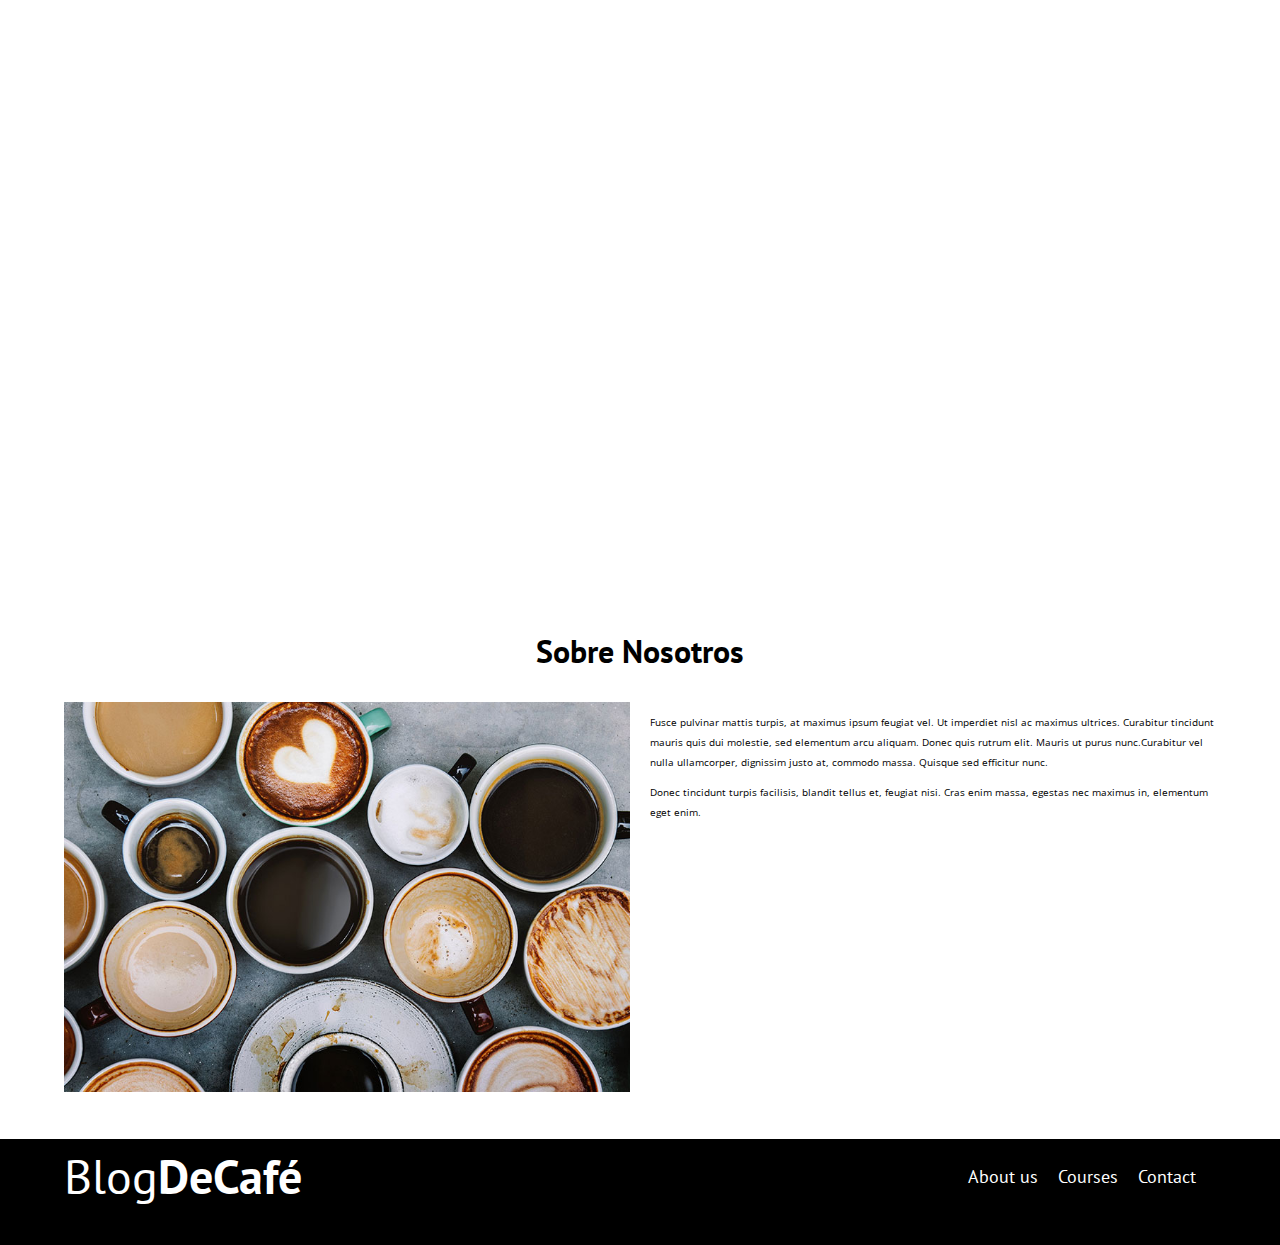
==== about_us.html @ 814a5c5e "Add files via upload" ====
<!DOCTYPE html>
<html lang="en">
<head>
    <meta charset="UTF-8">
    <meta http-equiv="X-UA-Compatible" content="IE=edge">
    <meta name="viewport" content="width=device-width, initial-scale=1.0">
    <title>BLog</title>
    <link rel="stylesheet" href="css/normalize.css">
    <link rel="preconnect" href="https://fonts.googleapis.com">
    <link rel="preconnect" href="https://fonts.gstatic.com" crossorigin>
    <link href="https://fonts.googleapis.com/css2?family=Open+Sans&family=PT+Sans:wght@400;700&display=swap"
        rel="stylesheet">
    <link rel="stylesheet" href="css/styles.css">

</head>
<body>
    <header class="header">

        <div class="contenedor"><!--Queremos que esté centrado-->
            <div class="barra">
                <a class="logo" href="index.html">
                    <h1 class="logo__nombre no-margin centrar-texto">Blog<span class="logo__bold">DeCafé</span></h1>
                </a>
                <nav class="nav">
                    <a href="About_us.html" class="nav__link">About us</a>
                    <a href="courses.html" class="nav__link">Courses</a>
                    <a href="contact.html" class="nav__link">Contact</a>
                </nav>
            </div>
        </div>
        <div class="header__texto">
            <h2 class="no-margin"> Blog de café</h2>
            <p class="no-margin"> Aprende las mejores recetas y consejos</p>
        </div>

        
    </header>

    <main class="contenedor">
        <h3 class="centrar-texto">Sobre Nosotros</h3>
        <div class="sobre-nosotros">
            <div class="sobre-nosotros__imagen">
                <img src="img/nosotros.jpg" alt="imagen us">
            </div>
            <div class="sobre-nosotros__texto">
                <p> Fusce pulvinar mattis turpis, at maximus ipsum feugiat vel. Ut imperdiet nisl ac maximus ultrices. Curabitur
                    tincidunt mauris quis dui molestie, sed elementum arcu aliquam. Donec quis rutrum elit. 
                    Mauris ut purus nunc.Curabitur vel nulla ullamcorper, dignissim justo at, commodo massa. 
                    Quisque sed efficitur nunc.  
                </p>
                
                <p>
                    Donec tincidunt turpis facilisis, blandit tellus et, feugiat nisi.
                    Cras enim massa, egestas nec maximus in, elementum eget enim.
                </p>
            </div>
        </div>
    </main>
    <footer class="footer">
        <div class="contenedor"><!--Queremos que esté centrado-->
            <div class="barra">
                <a class="logo" href="index.html">
                    <h1 class="logo__nombre no-margin centrar-texto">Blog<span class="logo__bold">DeCafé</span></h1>
                </a>
                <nav class="nav">
                    <a href="About_us.html" class="nav__link">About us</a>
                    <a href="courses.html" class="nav__link">Courses</a>
                    <a href="contact.html" class="nav__link">Contact</a>
                </nav>
            </div>
        </div>
    </footer>
    
</body>
</html>
---- css/styles.css ----
/*TODO Globales*/

:root{
    --fuenteHeading: 'PT Sans', sans-serif;
    --fuenteParrafo: 'Open Sans', sans-serif;

    --blanco: #ffffff;
    --gris: #808080;
    --primario: #784D3C;
    --negro: #000000;

}

html{
    box-sizing: border-box; /*? para hacer que el border,padding no afecte el ancho de nuestros elementos*/
    font-size: 62.5%; /*?Para que 1 rem = 10px*/
}

*,
*::before,
*::after{
    box-sizing: inherit;
}

body{
    font-family: var(--fuenteHeading);
    line-height: 2;
}

/**Globales*/
.contenedor{
    /*max-width: 120rem;
    width: 90%;*/ /*? Ahorramos 1 linea y ponemos todos los valores en la linea 34*/
    width: min(90%, 120rem);/*?*/
    margin: 0 auto;

}

a{
    text-decoration: none;
}

h1,h3,h2,h4{
    font-family: var(--fuenteHeading);
    line-height: 1.2;
}
h1{
    font-size: 4.8rem;
}
h2{
    font-size: 4rem;
}
h3{
    font-size: 3.2rem;
}
h4{
    font-size: 2.8rem ;
}

img{
    max-width: 100%;
}


/**Utilidades*/

.no-margin{
    margin: 0;
}

.no-padding{
    padding: 0;
}

.centrar-texto{
    text-align: center;
}

/**Banner*/
.webp .header{
    background-image: url(../img/banner.webp);
}

.no-webp .header{
    background-image: url(../img/banner.jpg);
}
.header{
    
    height: 60rem;
    background-size: cover;
    background-repeat: no-repeat;
    background-position: center center; /*?MEn este caso centrará la imagen responsiva siempre y cuando se use el cover*/

}

.header__texto{
    text-align: center;
    color: var(--blanco);
    margin-top: 5rem;
}

@media (min-width: 768px) {
    .header__texto{
        margin-top: 12rem;
    }
}
@media (min-width: 768px) {
    .barra{
    display: flex;
    justify-content: space-between; /*?Alineacion horizontal*/
    align-items: center; /*?Alineacion vertical*/
    }
}


.logo{
    color: var(--blanco);
}
.logo__nombre{
    font-weight: 400;
}
.logo__bold{
    font-weight: 700;
}

@media (min-width: 768px) {
    .nav{
        display: flex;
        gap: 2rem;
    }
}
.nav{
    
    margin: 1em;
    padding: 1rem;
}

.nav__link{
    display: block; /*?Uno debado de otro*/
    text-align: center;
    font-size: 1.8rem;
    color:var(--blanco);
    
}

@media (min-width: 768px) {
    .contenido-principal{
        display: grid;
        grid-template-columns: 2fr 1fr;
        column-gap: 4rem;
    }
}

.entrada{
    border-bottom: 1rem solid var(--gris); /*?Ancho de borde, tipo de borde y oclor*/

}

.entrada:last-of-type{
    border: none;
    margin-bottom: 0;    
}


.boton{
    display: block; /*?para que en moviles tomen todo el espacio disponible*/
    font-family: var(--fuenteHeading);
    color: var(--blanco);
    text-align: center;
    padding: 1rem 3rem;
    text-transform: uppercase;
    font-weight: 700;
    margin-bottom: 2rem;
}
.boton:hover{
    color:var(--primario);
    background-color: var(--gris);
    cursor: pointer;
}

@media (min-width: 768px) {
    .boton{
        display: inline-block; /*? Display inline son inmunes al margin.. ponerle inline-block paara manipular*/
        
    }
}
.boton--primario{
    background-color: var(--primario);

}
.boton--secundario{
    background-color: var(--negro);
}


.cursos{
    list-style: none; /*?Quita puntos o diseño de viñetas */

}

.widget-curso{
    border-bottom: 1px solid var(--gris);
    margin-bottom: 2rem;
}
.widget-curso:last-child{
    border: none;
    margin-bottom: 0;
}
.curso__label{
    font-family: var(--fuenteHeading);
    font-weight: 700;

}
.curso__info{
    font-weight: 400;
}

.curso__info,
.curso__label{
    font-size: 2rem;
}

.footer{
    background-color: var(--negro);
    padding-bottom: 3rem ;
    margin-top: 4rem;
}

/** Sobre nosotros*/
@media (min-width: 768px  ) {
    .sobre-nosotros {
            display: grid;
            grid-template-columns: repeat(2, 1fr);
            column-gap: 2rem;
    }
}

.sobre-nosotros__texto,.entrada-blog__texto{
    font-family:var(--fuenteParrafo);
}

    /**Cursos*/
.curso{
    padding: 3rem 0;
    border-bottom: 1px solid var(--gris);
}

@media (min-width: 768px) {
    .curso{
        display: grid;
        grid-template-columns: 1fr 2fr;
        column-gap: 2rem;
    }
   
}
.curso:last-of-type{
    border: none;
}

.curso__descripción{
    font-family: var(--fuenteParrafo);
    font-size: 1.2rem;
    font-weight: 500;
}

.curso__label{
    font-family: var(--fuenteHeading);
    font-weight: 700;

}
.curso__info{
    font-weight: 400;
}

.curso__info,
.curso__label{
    font-size: 2rem;
}


/**contacto*/

.contacto-bg{
    background-image: url(../img/contacto.jpg);
    height: 40rem;
    background-size: cover;
    background-repeat: no-repeat;
}

.formulario{
    background-color: var(--blanco);
    margin: -2rem auto;
    width: 95%;
    padding: 5rem;
}

.campo{
    display: flex;
    margin-bottom: 1rem;
}

.campo__label{
    flex: 0 0 9rem;
    text-align: right;
    padding-right: 2rem;    
}

.campo__field{
    flex: 1;
    border: 1px solid var(--gris);

}

.campo__field--textarea{
    height: 20rem;
}
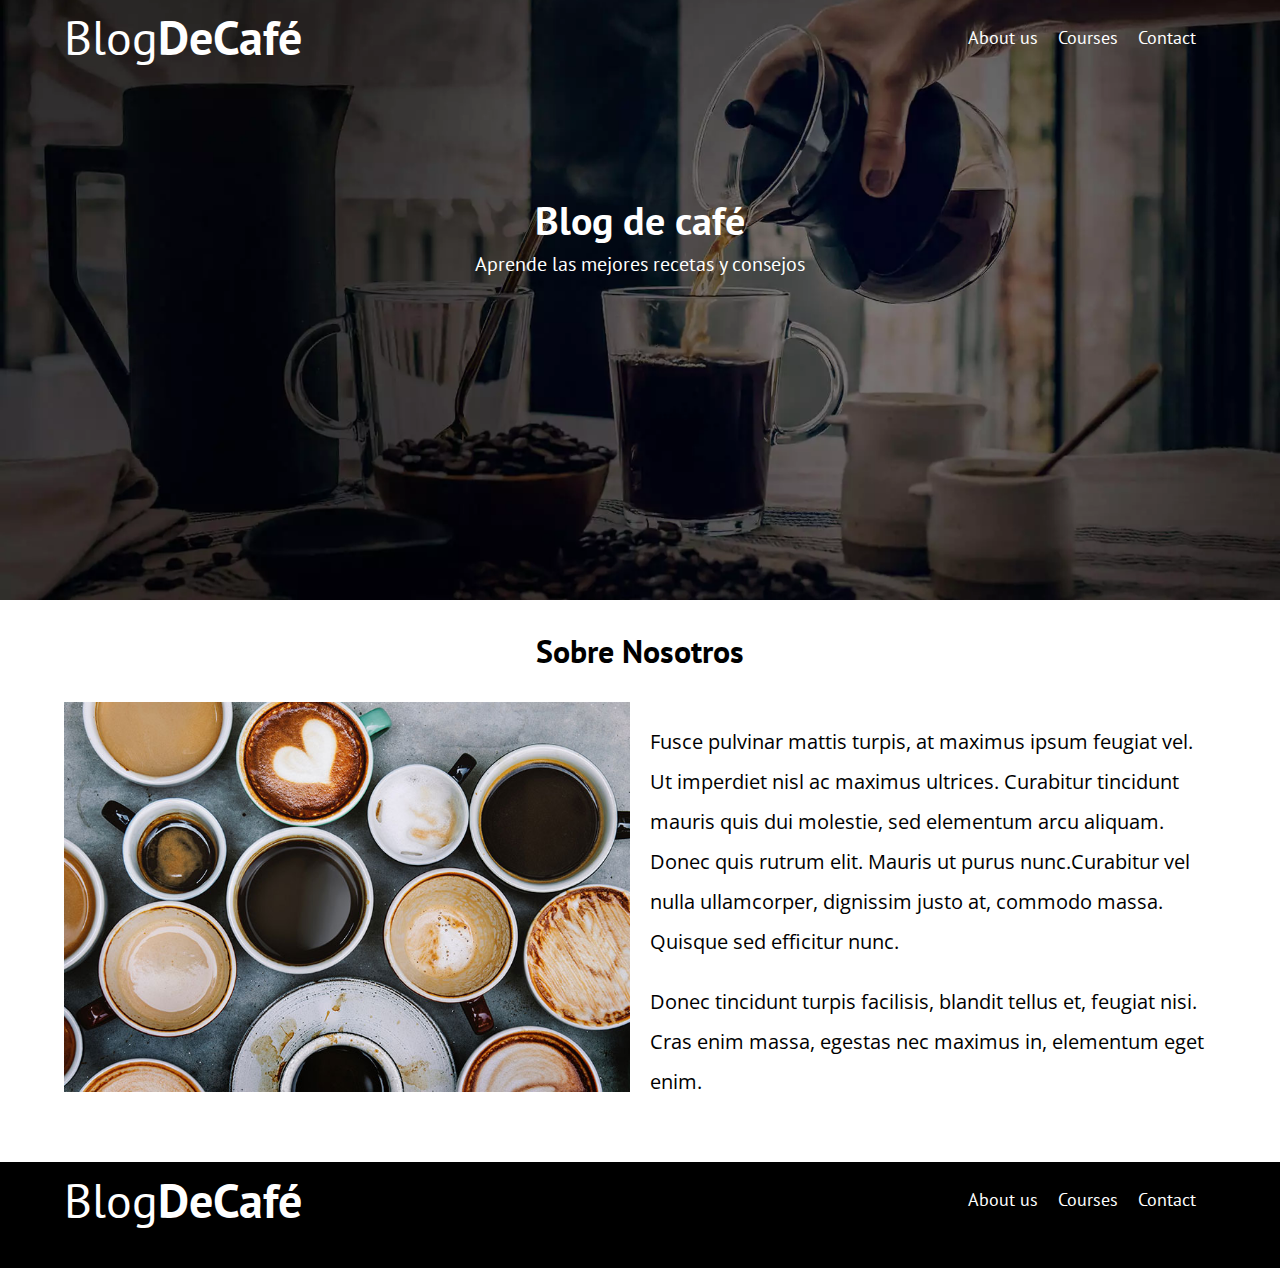
==== commit cc3bebbc: "aiadj" ====
--- a/about_us.html
+++ b/about_us.html
@@ -70,6 +70,6 @@
             </div>
         </div>
     </footer>
-    
+    <script  src="js/modernize.js"></script>
 </body>
 </html>--- a/css/styles.css
+++ b/css/styles.css
@@ -56,7 +56,9 @@
 h4{
     font-size: 2.8rem ;
 }
-
+p{
+    font-size: 2rem;
+}
 img{
     max-width: 100%;
 }
